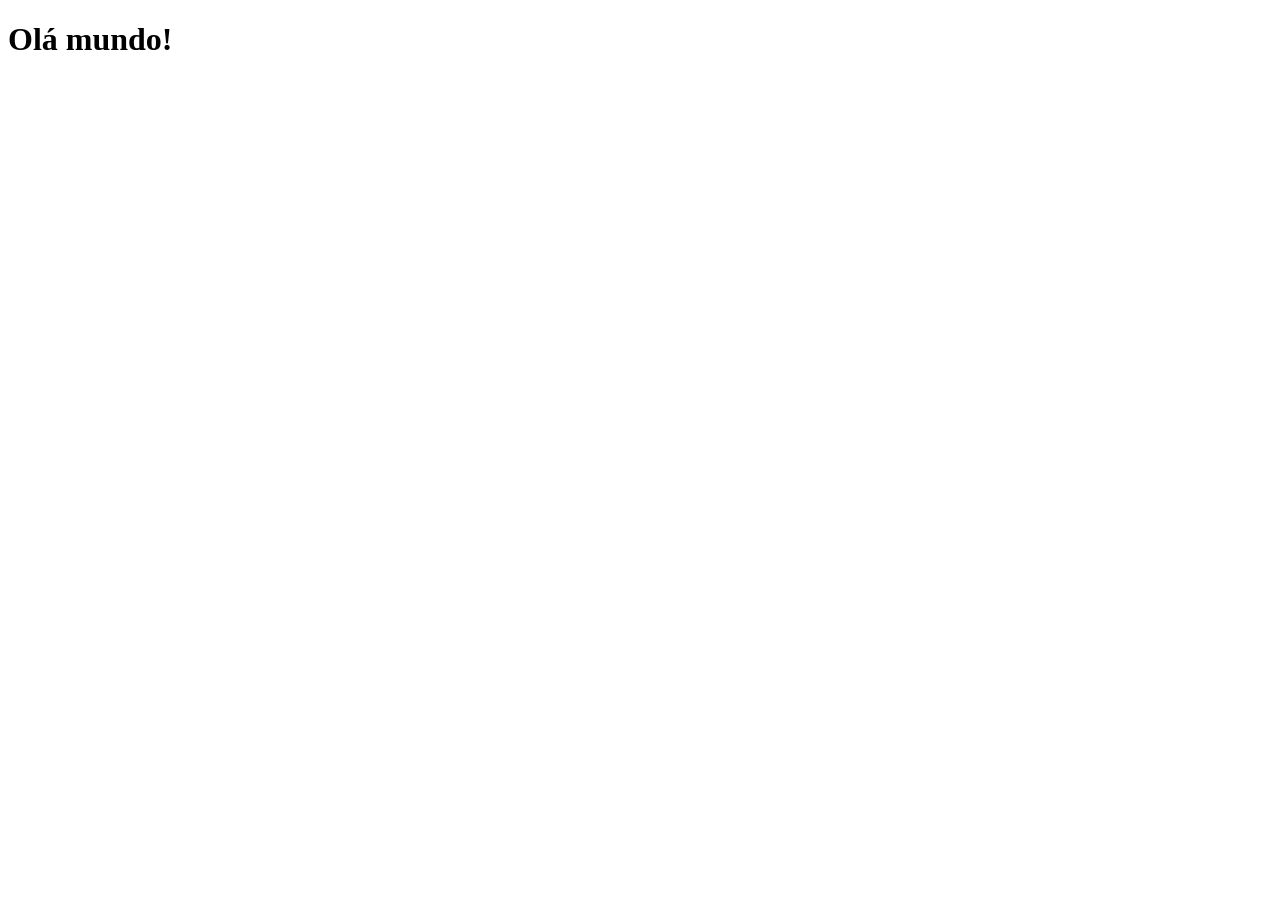
==== index.html @ b42715ec "criando um novo projeto: projeto-social" ====
<!DOCTYPE html>
<html lang="pt-br">
<head>
    <meta charset="UTF-8">
    <meta name="viewport" content="width=device-width, initial-scale=1.0">
    <link rel="shortcut icon" href="favicon.ico" type="image/x-icon">
    <title>Projeto redes sociais</title>
</head>
<body>
    <h1>Olá mundo!</h1>
</body>
</html>
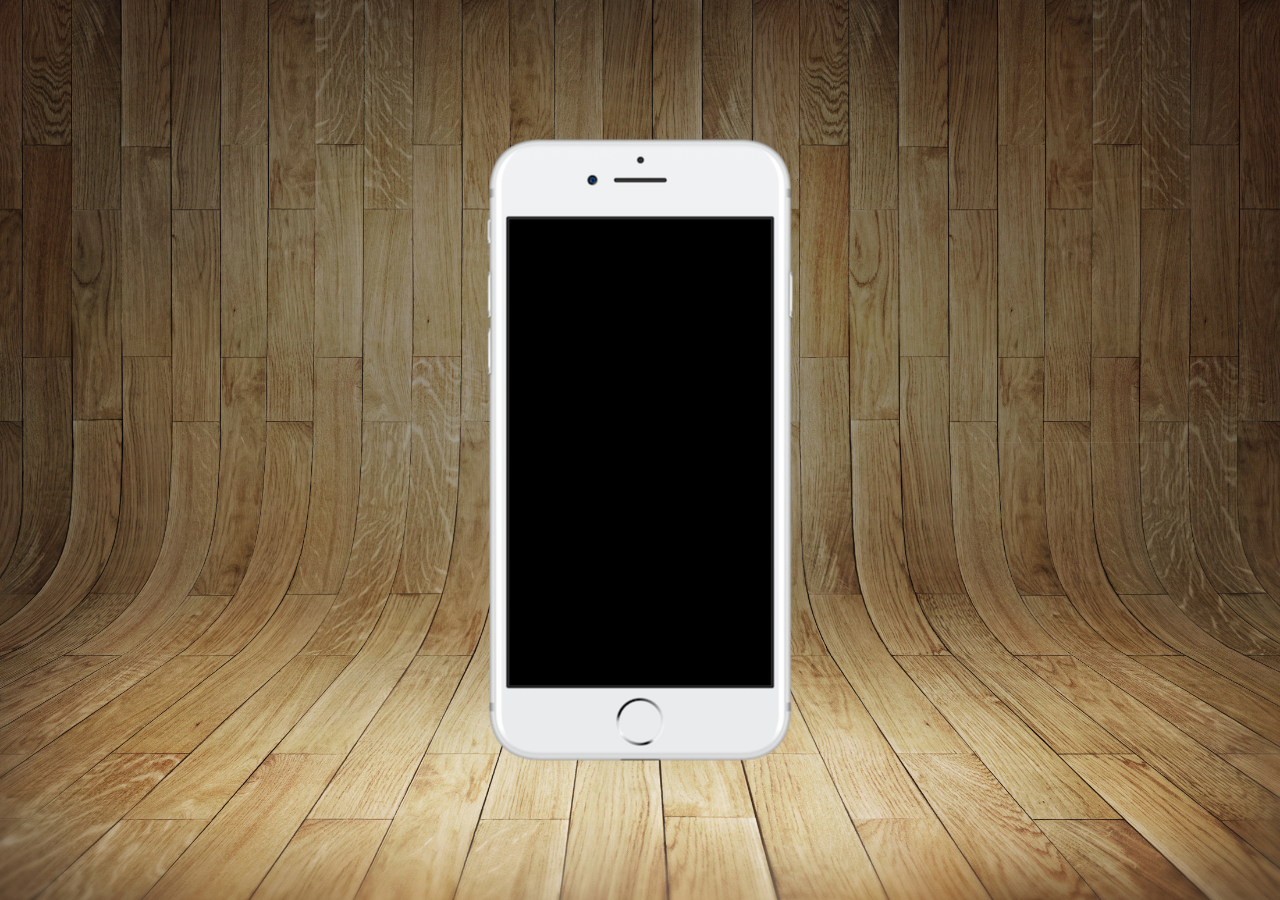
==== commit 996bb091: "primeiros passos do projeto" ====
--- a/index.html
+++ b/index.html
@@ -4,9 +4,17 @@
     <meta charset="UTF-8">
     <meta name="viewport" content="width=device-width, initial-scale=1.0">
     <link rel="shortcut icon" href="favicon.ico" type="image/x-icon">
+    <link rel="stylesheet" href="estilos/style.css">
     <title>Projeto redes sociais</title>
 </head>
 <body>
-    <h1>Olá mundo!</h1>
+    <main>
+        <section id="telefone">
+            
+        </section>
+        <section id="redes-sociais">
+            
+        </section>
+    </main>
 </body>
 </html>
--- a/estilos/style.css
+++ b/estilos/style.css
@@ -0,0 +1,34 @@
+@charset "UTF-8";
+
+* {
+    margin: 0;
+    padding: 0;
+    font-family: Arial, Helvetica, sans-serif;
+}
+
+html, body {
+    height: 100vh;
+    width: 100vw;
+    background-color: black;
+}
+
+body {
+    background: url('../imagens/fundo-madeira.jpg') no-repeat top center;
+    background-size: cover;
+    background-attachment: fixed;
+}
+
+main {
+    position: relative;
+    height: 100vh;
+}
+section#telefone {
+    position: absolute;
+    top: 50%;
+    left: 50%;
+    transform: translate(-50%, -50%);
+
+    height: 627px;
+    width: 311px;
+    background: url('../imagens/frame-iphone.png') no-repeat;
+}
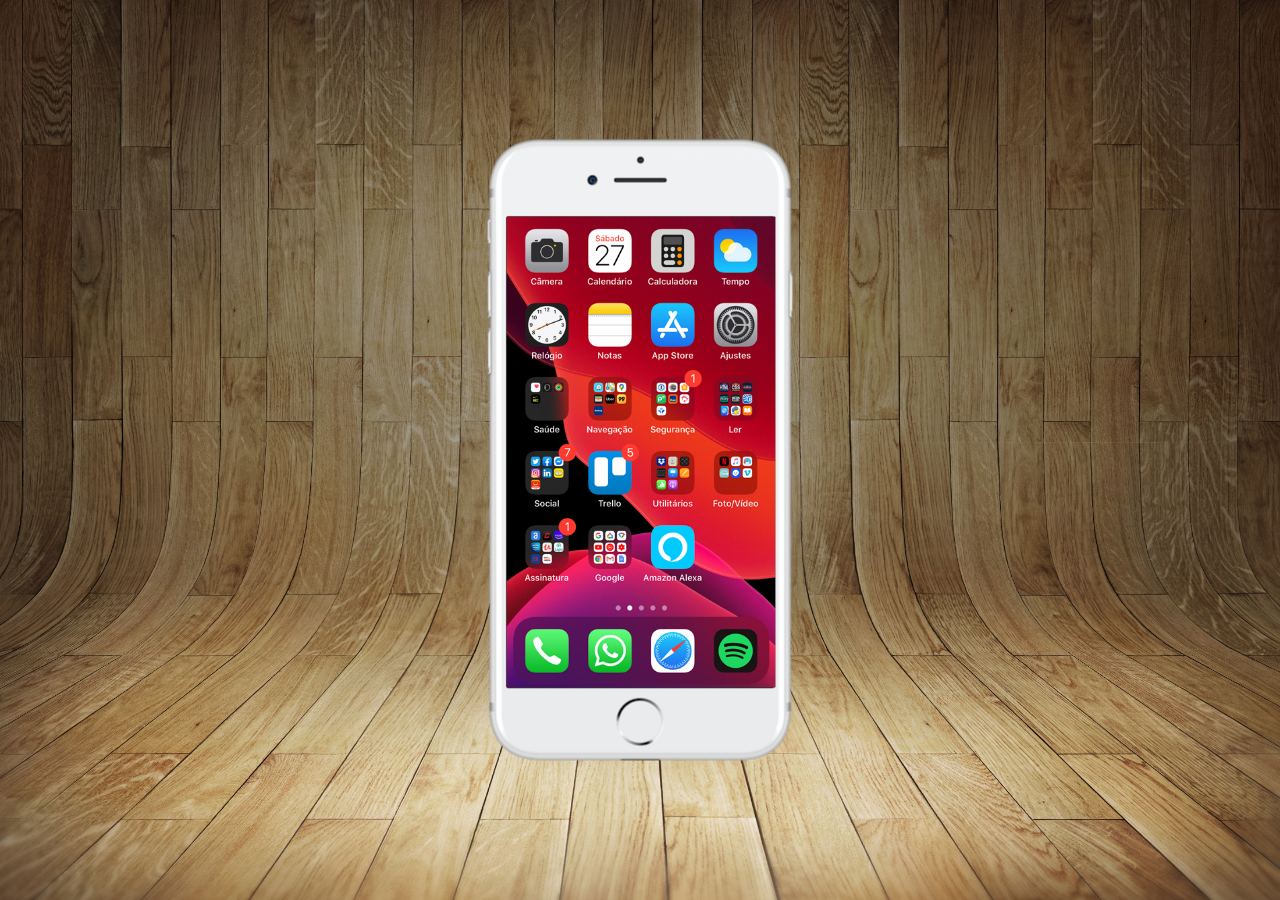
==== commit a1b6d39e: "criei a tela home" ====
--- a/index.html
+++ b/index.html
@@ -10,7 +10,7 @@
 <body>
     <main>
         <section id="telefone">
-            
+            <iframe src="home.html" name="tela" id="tela" frameborder="0"></iframe>
         </section>
         <section id="redes-sociais">
             
--- a/estilos/style.css
+++ b/estilos/style.css
@@ -31,4 +31,12 @@
     height: 627px;
     width: 311px;
     background: url('../imagens/frame-iphone.png') no-repeat;
+}
+
+iframe#tela {
+    position: relative;
+    top: 80px;
+    left: 22px;
+    width: 269px;
+    height: 471px;
 }
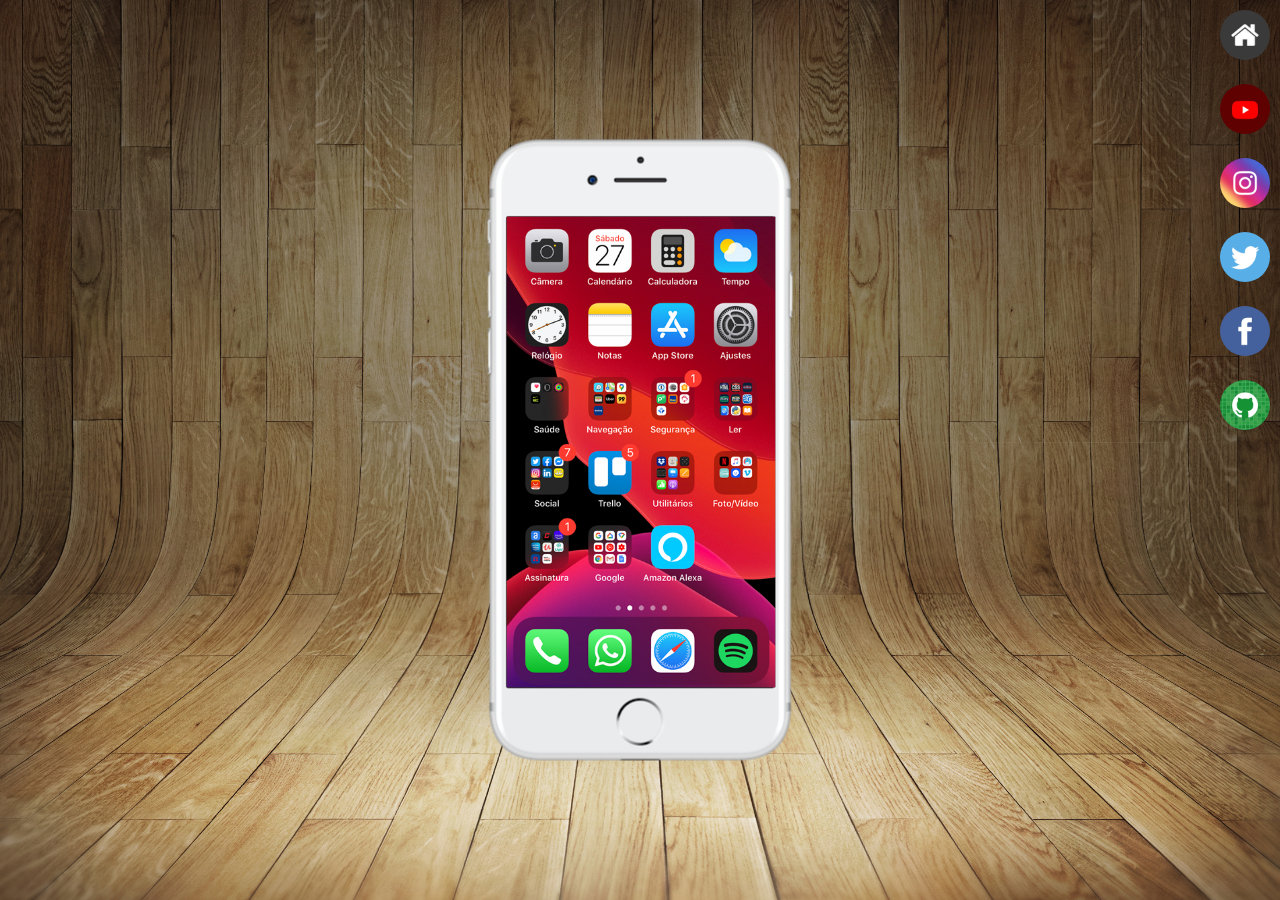
==== commit 79a9c59f: "criei botões na lateral" ====
--- a/index.html
+++ b/index.html
@@ -10,10 +10,17 @@
 <body>
     <main>
         <section id="telefone">
-            <iframe src="home.html" name="tela" id="tela" frameborder="0"></iframe>
+            <iframe src="home.html" name="tela" id="tela" frameborder="0">
+                Seu navegador não é compatível com issso.
+            </iframe>
         </section>
         <section id="redes-sociais">
-            
+            <a href="#" target="tela"><img src="imagens/logo-home.jpg" alt="Home"></a><br>
+            <a href="#" target="tela"><img src="imagens/logo-youtube.jpg" alt="Youtube"></a><br>
+            <a href="#" target="tela"><img src="imagens/logo-instagram.jpg" alt="Instagram"></a><br>
+            <a href="#" target="tela"><img src="imagens/logo-twitter.jpg" alt="Twitter"></a><br>
+            <a href="#" target="tela"><img src="imagens/logo-facebook.jpg" alt="Facebook"></a><br>
+            <a href="#" target="tela"><img src="imagens/logo-github.jpg" alt="GitHub"></a>
         </section>
     </main>
 </body>
--- a/estilos/style.css
+++ b/estilos/style.css
@@ -39,4 +39,23 @@
     left: 22px;
     width: 269px;
     height: 471px;
+}
+
+section#redes-sociais {
+    text-align: right;
+}
+
+section#redes-sociais img {
+    width: 50px;
+    height: 50px;
+    margin: 10px;
+    border-radius: 50%;
+}
+
+section#redes-sociais img:hover {
+    transform: translate(-5px, -5px);
+    border: 2px solid rgba(255, 255, 255, 0.637);
+    box-shadow: 5px 5px 10px rgba(0, 0, 0, 0.623);
+    transition: transform .3s, border 1s;
+    box-sizing: border-box;
 }
